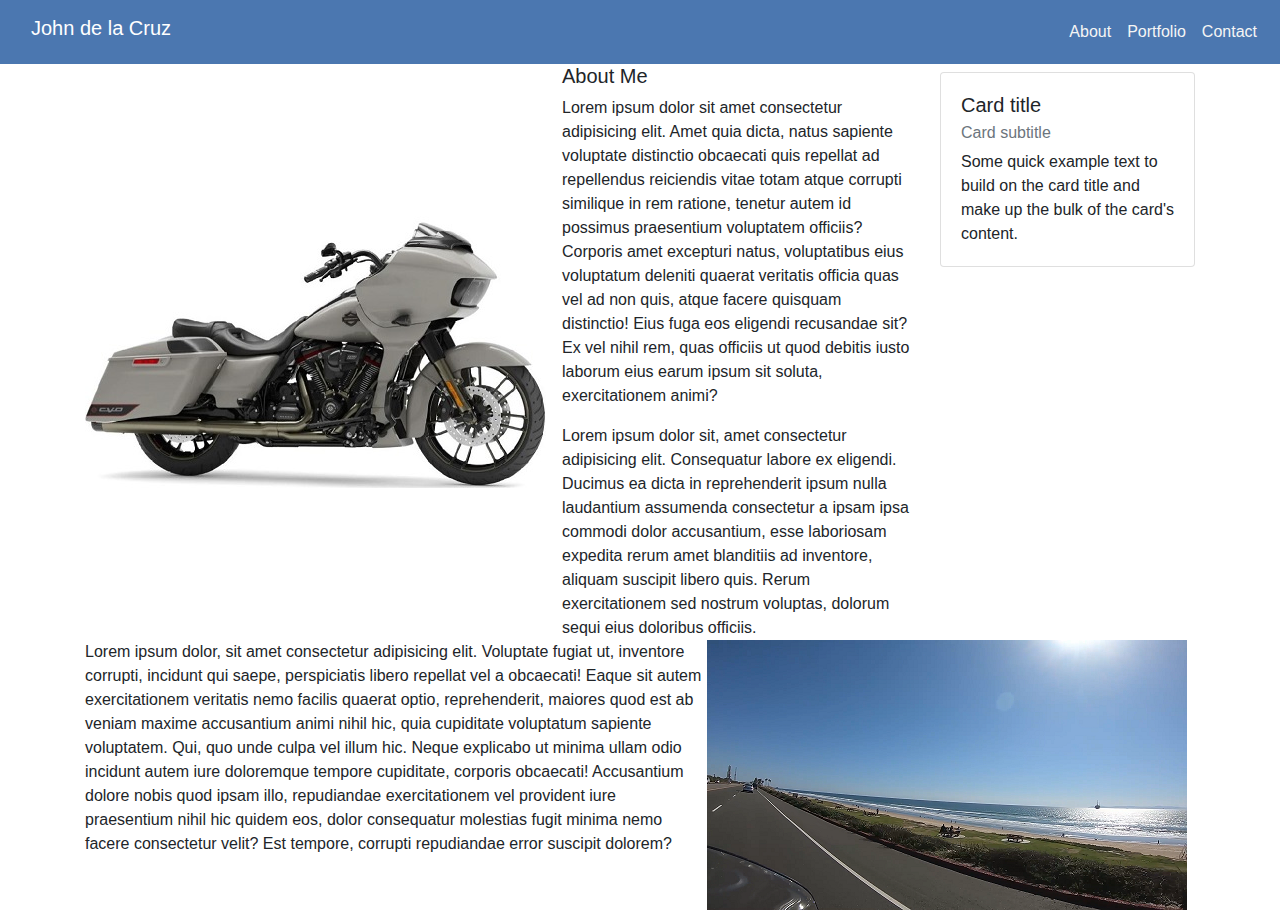
==== index.html @ 5c5d3110 "new" ====
<!doctype html>
<html lang="en">
  <head>

    
    <!-- Required meta tags -->
    <meta charset="utf-8">
    <meta name="viewport" content="width=device-width, initial-scale=1, shrink-to-fit=no">

  

    <!-- Bootstrap CSS -->
    <link rel="stylesheet" href="https://stackpath.bootstrapcdn.com/bootstrap/4.4.1/css/bootstrap.min.css" integrity="sha384-Vkoo8x4CGsO3+Hhxv8T/Q5PaXtkKtu6ug5TOeNV6gBiFeWPGFN9MuhOf23Q9Ifjh" crossorigin="anonymous">

    <title>About Me</title>
  </head>
  <body>
    



      <nav class="navbar navbar-expand-lg navbar-dark" style="background-color: rgba(0, 62, 143, 0.705);">
        <a class="navbar-brand mb-2 h1 col-sm-6" style="color: rgb(255, 255, 255);" >John de la Cruz</a>
        <button class="navbar-toggler" type="button" data-toggle="collapse" data-target="#navbarNav" aria-controls="navbarNav" aria-expanded="false" aria-label="Toggle navigation">
          <span class="navbar-toggler-icon"></span>
        </button>
        <div class="collapse navbar-collapse" id="navbarNav">
          <ul class="navbar-nav col-sm-4 ml-auto">
            <li class="nav-item active">
              <a class="nav-link" href="index.html" style="color:whitesmoke">About</a>
            </li>
            <li class="nav-item">
              <a class="nav-link" href="portfolio.html" style="color:whitesmoke">Portfolio</a>
            </li>
            <li class="nav-item">
              <a class="nav-link" href="contact.html" style="color:whitesmoke">Contact</a>
            </li>
            
          </ul>
        </div>
      </nav>


      <div class="container">
        <div class="row">
          <div class="col">
            <div class="media">
              <img src="images/rgport.jpg" class="align-self-center mr-3" alt="...">
              <div class="media-body">
                <h5 class="mt-0">About Me</h5>
                <p>Lorem ipsum dolor sit amet consectetur adipisicing elit. Amet quia dicta, natus sapiente voluptate distinctio obcaecati quis repellat ad repellendus reiciendis vitae totam atque corrupti similique in rem ratione, tenetur autem id possimus praesentium voluptatem officiis? Corporis amet excepturi natus, voluptatibus eius voluptatum deleniti quaerat veritatis officia quas vel ad non quis, atque facere quisquam distinctio! Eius fuga eos eligendi recusandae sit? Ex vel nihil rem, quas officiis ut quod debitis iusto laborum eius earum ipsum sit soluta, exercitationem animi?</p>
                <p class="mb-0">Lorem ipsum dolor sit, amet consectetur adipisicing elit. Consequatur labore ex eligendi. Ducimus ea dicta in reprehenderit ipsum nulla laudantium assumenda consectetur a ipsam ipsa commodi dolor accusantium, esse laboriosam expedita rerum amet blanditiis ad inventore, aliquam suscipit libero quis. Rerum exercitationem sed nostrum voluptas, dolorum sequi eius doloribus officiis.</p>
              </div>
            </div>
          </div>

          <div class="col-md-3">
            <div class="card mt-2">
              <div class="card-body">
                <h5 class="card-title">Card title</h5>
                <h6 class="card-subtitle mb-2 text-muted">Card subtitle</h6>
                <p class="card-text">Some quick example text to build on the card title and make up the bulk of the card's content.</p>
          </div>
        </div>
      </div>
        </div>

        <div class="row">
          <div class="col">
            <div class="media">
              <p>Lorem ipsum dolor, sit amet consectetur adipisicing elit. Voluptate fugiat ut, inventore corrupti, incidunt qui saepe, perspiciatis libero repellat vel a obcaecati! Eaque sit autem exercitationem veritatis nemo facilis quaerat optio, reprehenderit, maiores quod est ab veniam maxime accusantium animi nihil hic, quia cupiditate voluptatum sapiente voluptatem. Qui, quo unde culpa vel illum hic. Neque explicabo ut minima ullam odio incidunt autem iure doloremque tempore cupiditate, corporis obcaecati! Accusantium dolore nobis quod ipsam illo, repudiandae exercitationem vel provident iure praesentium nihil hic quidem eos, dolor consequatur molestias fugit minima nemo facere consectetur velit? Est tempore, corrupti repudiandae error suscipit dolorem?</p>              
              <img src="images/ride.png" class="align-self-center mr-2" alt="...">
             
            </div>
          </div>
        </div>
    
 











    
    <!-- Optional JavaScript -->
    <!-- jQuery first, then Popper.js, then Bootstrap JS -->
    <script src="https://code.jquery.com/jquery-3.4.1.slim.min.js" integrity="sha384-J6qa4849blE2+poT4WnyKhv5vZF5SrPo0iEjwBvKU7imGFAV0wwj1yYfoRSJoZ+n" crossorigin="anonymous"></script>
    <script src="https://cdn.jsdelivr.net/npm/popper.js@1.16.0/dist/umd/popper.min.js" integrity="sha384-Q6E9RHvbIyZFJoft+2mJbHaEWldlvI9IOYy5n3zV9zzTtmI3UksdQRVvoxMfooAo" crossorigin="anonymous"></script>
    <script src="https://stackpath.bootstrapcdn.com/bootstrap/4.4.1/js/bootstrap.min.js" integrity="sha384-wfSDF2E50Y2D1uUdj0O3uMBJnjuUD4Ih7YwaYd1iqfktj0Uod8GCExl3Og8ifwB6" crossorigin="anonymous"></script>
  </body>
</html>
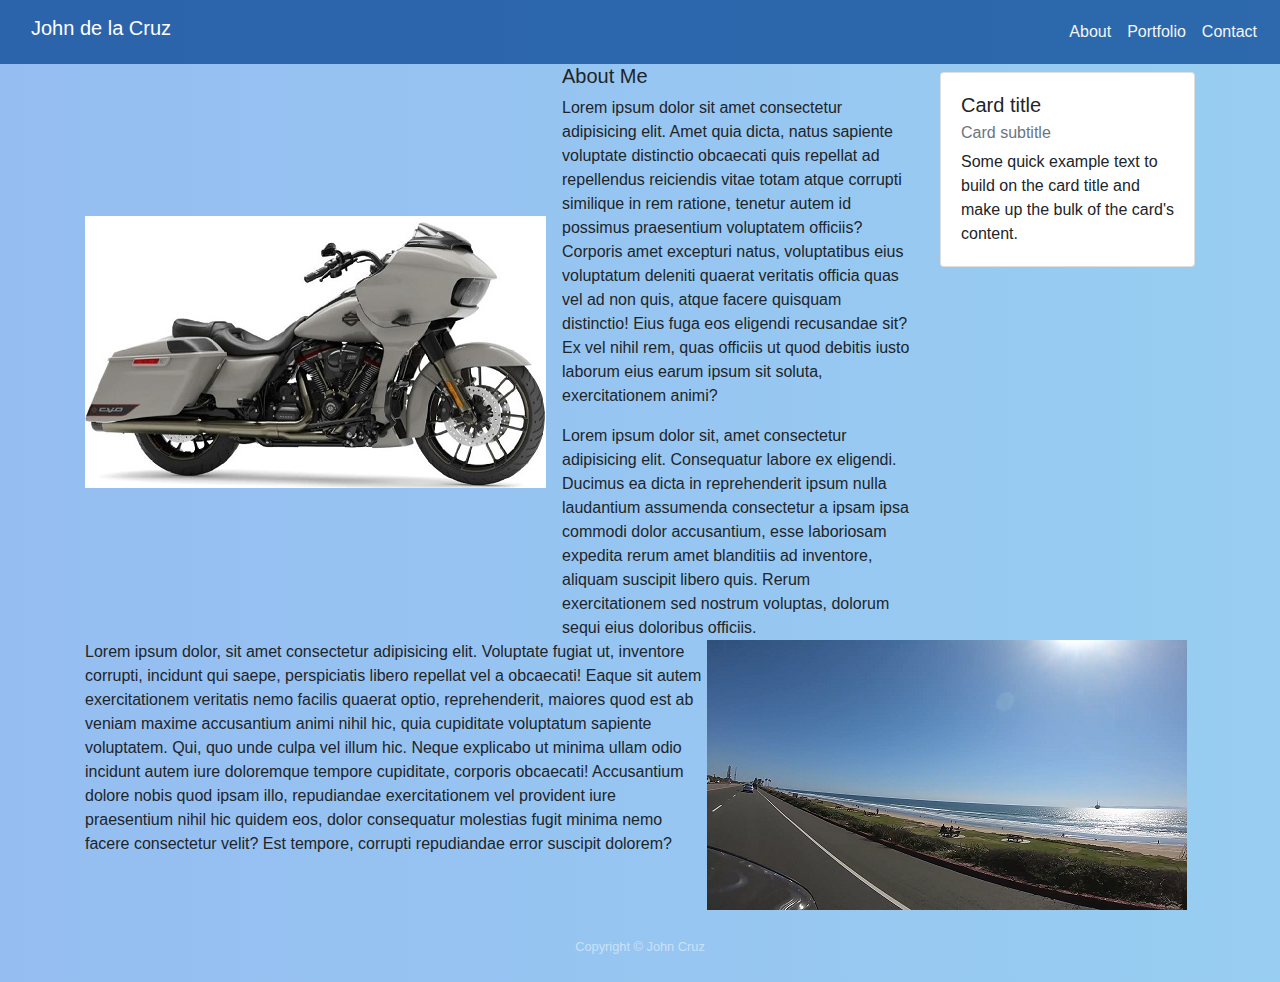
==== commit 6fcd5c7e: "stickyfooter" ====
--- a/index.html
+++ b/index.html
@@ -7,7 +7,7 @@
     <meta charset="utf-8">
     <meta name="viewport" content="width=device-width, initial-scale=1, shrink-to-fit=no">
 
-  
+    <link rel="stylesheet" type="text/css" href="style.css">
 
     <!-- Bootstrap CSS -->
     <link rel="stylesheet" href="https://stackpath.bootstrapcdn.com/bootstrap/4.4.1/css/bootstrap.min.css" integrity="sha384-Vkoo8x4CGsO3+Hhxv8T/Q5PaXtkKtu6ug5TOeNV6gBiFeWPGFN9MuhOf23Q9Ifjh" crossorigin="anonymous">
@@ -78,7 +78,22 @@
  
 
 
-
+        <body class="d-flex flex-column">
+          <div id="page-content">
+            <div class="container text-center">
+              <div class="row justify-content-center">
+                <div class="col-md-7">
+                 
+                </div>
+              </div>
+            </div>
+          </div>
+          <footer id="sticky-footer" class="py-4 bg text-white-50">
+            <div class="container text-center">
+              <small>Copyright &copy; John Cruz</small>
+            </div>
+          </footer>
+        </body>
 
 
 
--- a/style.css
+++ b/style.css
@@ -0,0 +1,20 @@
+
+html,
+body {
+  height: 100%;
+}
+
+#page-content {
+  flex: 1 0 auto;
+}
+
+#sticky-footer {
+  flex-shrink: none;
+}
+
+/* Other Classes for Page Styling */
+
+body {
+  background: #d2e2f3;
+  background: linear-gradient(to right, rgb(149, 189, 241), rgb(152, 206, 241));
+}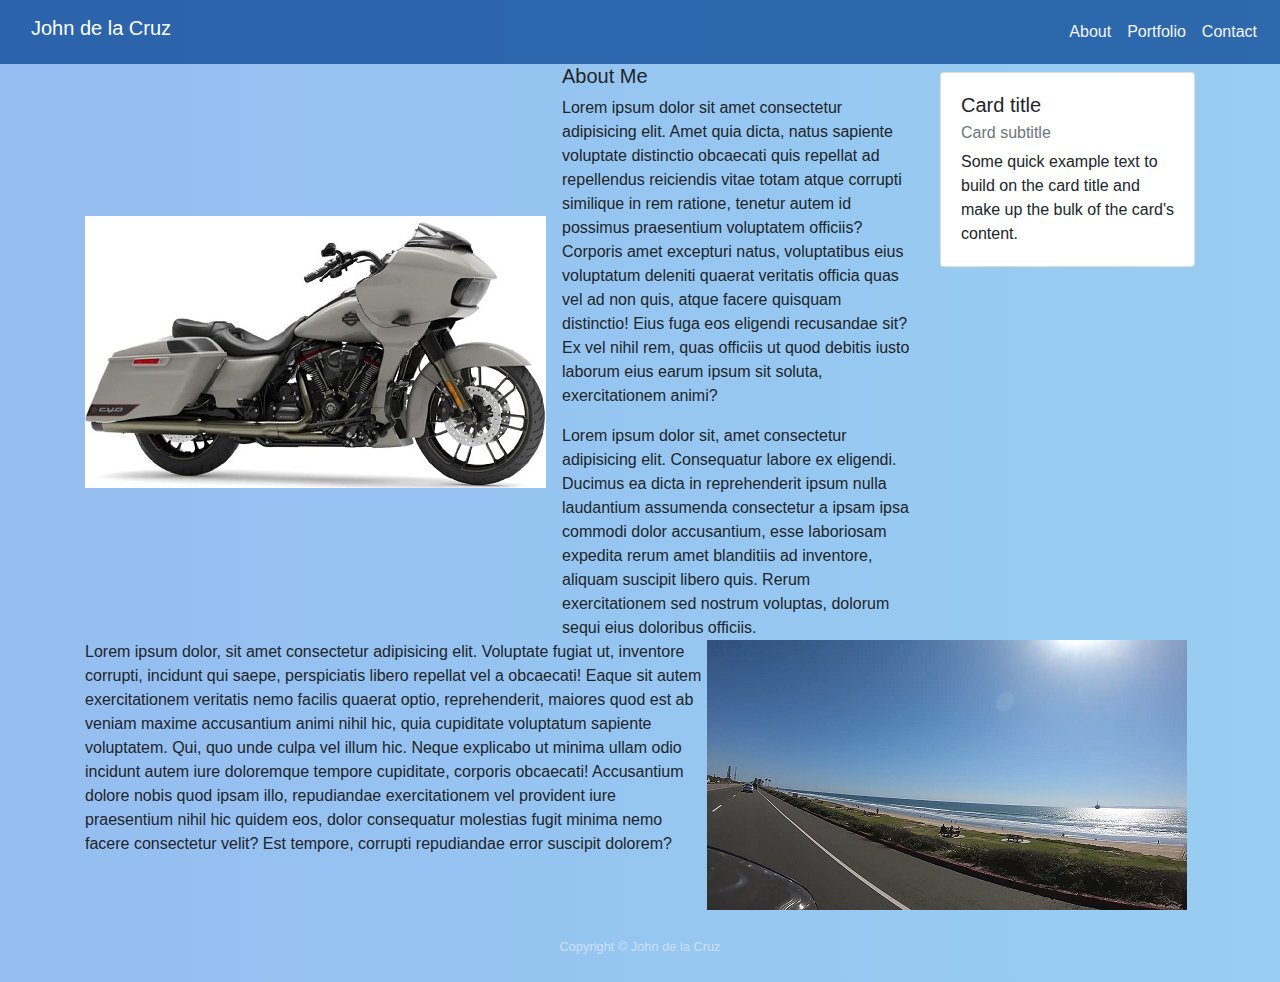
==== commit 6eb9ef04: "portfolio section code" ====
--- a/index.html
+++ b/index.html
@@ -90,7 +90,7 @@
           </div>
           <footer id="sticky-footer" class="py-4 bg text-white-50">
             <div class="container text-center">
-              <small>Copyright &copy; John Cruz</small>
+              <small>Copyright &copy; John de la Cruz</small>
             </div>
           </footer>
         </body>
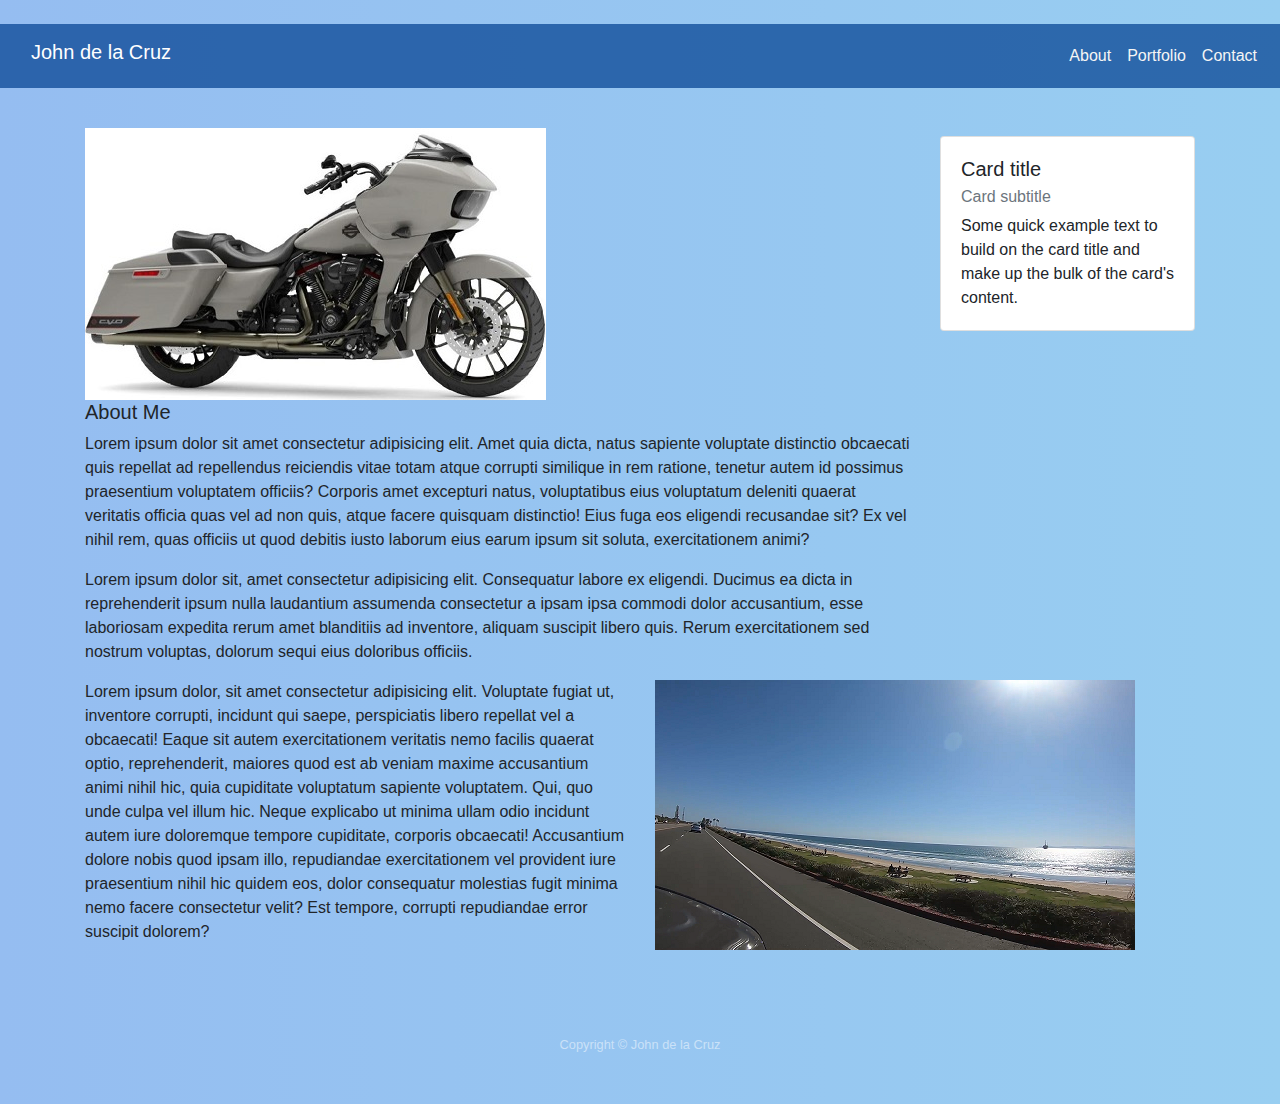
==== commit 221431c5: "updates" ====
--- a/index.html
+++ b/index.html
@@ -1,112 +1,122 @@
 <!doctype html>
 <html lang="en">
-  <head>
-
-    
-    <!-- Required meta tags -->
-    <meta charset="utf-8">
-    <meta name="viewport" content="width=device-width, initial-scale=1, shrink-to-fit=no">
-
-    <link rel="stylesheet" type="text/css" href="style.css">
-
-    <!-- Bootstrap CSS -->
-    <link rel="stylesheet" href="https://stackpath.bootstrapcdn.com/bootstrap/4.4.1/css/bootstrap.min.css" integrity="sha384-Vkoo8x4CGsO3+Hhxv8T/Q5PaXtkKtu6ug5TOeNV6gBiFeWPGFN9MuhOf23Q9Ifjh" crossorigin="anonymous">
-
-    <title>About Me</title>
-  </head>
-  <body>
-    
-
-
-
-      <nav class="navbar navbar-expand-lg navbar-dark" style="background-color: rgba(0, 62, 143, 0.705);">
-        <a class="navbar-brand mb-2 h1 col-sm-6" style="color: rgb(255, 255, 255);" >John de la Cruz</a>
-        <button class="navbar-toggler" type="button" data-toggle="collapse" data-target="#navbarNav" aria-controls="navbarNav" aria-expanded="false" aria-label="Toggle navigation">
-          <span class="navbar-toggler-icon"></span>
-        </button>
-        <div class="collapse navbar-collapse" id="navbarNav">
-          <ul class="navbar-nav col-sm-4 ml-auto">
-            <li class="nav-item active">
-              <a class="nav-link" href="index.html" style="color:whitesmoke">About</a>
-            </li>
-            <li class="nav-item">
-              <a class="nav-link" href="portfolio.html" style="color:whitesmoke">Portfolio</a>
-            </li>
-            <li class="nav-item">
-              <a class="nav-link" href="contact.html" style="color:whitesmoke">Contact</a>
-            </li>
-            
-          </ul>
-        </div>
-      </nav>
-
-
-      <div class="container">
-        <div class="row">
-          <div class="col">
-            <div class="media">
-              <img src="images/rgport.jpg" class="align-self-center mr-3" alt="...">
-              <div class="media-body">
-                <h5 class="mt-0">About Me</h5>
-                <p>Lorem ipsum dolor sit amet consectetur adipisicing elit. Amet quia dicta, natus sapiente voluptate distinctio obcaecati quis repellat ad repellendus reiciendis vitae totam atque corrupti similique in rem ratione, tenetur autem id possimus praesentium voluptatem officiis? Corporis amet excepturi natus, voluptatibus eius voluptatum deleniti quaerat veritatis officia quas vel ad non quis, atque facere quisquam distinctio! Eius fuga eos eligendi recusandae sit? Ex vel nihil rem, quas officiis ut quod debitis iusto laborum eius earum ipsum sit soluta, exercitationem animi?</p>
-                <p class="mb-0">Lorem ipsum dolor sit, amet consectetur adipisicing elit. Consequatur labore ex eligendi. Ducimus ea dicta in reprehenderit ipsum nulla laudantium assumenda consectetur a ipsam ipsa commodi dolor accusantium, esse laboriosam expedita rerum amet blanditiis ad inventore, aliquam suscipit libero quis. Rerum exercitationem sed nostrum voluptas, dolorum sequi eius doloribus officiis.</p>
-              </div>
-            </div>
-          </div>
-
-          <div class="col-md-3">
-            <div class="card mt-2">
-              <div class="card-body">
-                <h5 class="card-title">Card title</h5>
-                <h6 class="card-subtitle mb-2 text-muted">Card subtitle</h6>
-                <p class="card-text">Some quick example text to build on the card title and make up the bulk of the card's content.</p>
+​
+<head>
+​
+​
+  <!-- Required meta tags -->
+  <meta charset="utf-8">
+  <meta name="viewport" content="width=device-width, initial-scale=1, shrink-to-fit=no">
+​
+  <link rel="stylesheet" type="text/css" href="style.css">
+​
+  <!-- Bootstrap CSS -->
+  <link rel="stylesheet" href="https://stackpath.bootstrapcdn.com/bootstrap/4.4.1/css/bootstrap.min.css"
+    integrity="sha384-Vkoo8x4CGsO3+Hhxv8T/Q5PaXtkKtu6ug5TOeNV6gBiFeWPGFN9MuhOf23Q9Ifjh" crossorigin="anonymous">
+​
+  <title>About Me</title>
+</head>
+​
+<body>
+​
+  <nav class="navbar navbar-expand-lg navbar-dark" style="background-color: rgba(0, 62, 143, 0.705);">
+    <a class="navbar-brand mb-2 h1 col-sm-6" style="color: rgb(255, 255, 255);">John de la Cruz</a>
+    <button class="navbar-toggler" type="button" data-toggle="collapse" data-target="#navbarNav"
+      aria-controls="navbarNav" aria-expanded="false" aria-label="Toggle navigation">
+      <span class="navbar-toggler-icon"></span>
+    </button>
+    <div class="collapse navbar-collapse" id="navbarNav">
+      <ul class="navbar-nav col-sm-4 ml-auto">
+        <li class="nav-item active">
+          <a class="nav-link" href="index.html" style="color:whitesmoke">About</a>
+        </li>
+        <li class="nav-item">
+          <a class="nav-link" href="portfolio.html" style="color:whitesmoke">Portfolio</a>
+        </li>
+        <li class="nav-item">
+          <a class="nav-link" href="contact.html" style="color:whitesmoke">Contact</a>
+        </li>
+      </ul>
+    </div>
+  </nav>
+​
+​
+  <div class="container">
+    <div class="row mt-3">
+      <div class="col-md-9 col-sm-12">
+        <img src="images/rgport.jpg" class="align-self-center img-fluid" alt="...">
+        <h5 class="mt-0">About Me</h5>
+        <p>Lorem ipsum dolor sit amet consectetur adipisicing elit. Amet quia dicta, natus sapiente voluptate
+          distinctio obcaecati quis repellat ad repellendus reiciendis vitae totam atque corrupti similique in rem
+          ratione, tenetur autem id possimus praesentium voluptatem officiis? Corporis amet excepturi natus,
+          voluptatibus eius voluptatum deleniti quaerat veritatis officia quas vel ad non quis, atque facere
+          quisquam distinctio! Eius fuga eos eligendi recusandae sit? Ex vel nihil rem, quas officiis ut quod
+          debitis iusto laborum eius earum ipsum sit soluta, exercitationem animi?</p>
+        <p class="mb-0">Lorem ipsum dolor sit, amet consectetur adipisicing elit. Consequatur labore ex eligendi.
+          Ducimus ea dicta in reprehenderit ipsum nulla laudantium assumenda consectetur a ipsam ipsa commodi dolor
+          accusantium, esse laboriosam expedita rerum amet blanditiis ad inventore, aliquam suscipit libero quis.
+          Rerum exercitationem sed nostrum voluptas, dolorum sequi eius doloribus officiis.</p>
+      </div>
+​
+      <div class="col-md-3 col-sm-12">
+        <div class="card mt-2">
+          <div class="card-body">
+            <h5 class="card-title">Card title</h5>
+            <h6 class="card-subtitle mb-2 text-muted">Card subtitle</h6>
+            <p class="card-text">Some quick example text to build on the card title and make up the bulk of the card's
+              content.</p>
           </div>
         </div>
       </div>
+    </div>
+    <div class="row mt-3">
+      <div class="col-md-6 col-sm-12">
+          <p>Lorem ipsum dolor, sit amet consectetur adipisicing elit. Voluptate fugiat ut, inventore corrupti, incidunt
+            qui saepe, perspiciatis libero repellat vel a obcaecati! Eaque sit autem exercitationem veritatis nemo
+            facilis quaerat optio, reprehenderit, maiores quod est ab veniam maxime accusantium animi nihil hic, quia
+            cupiditate voluptatum sapiente voluptatem. Qui, quo unde culpa vel illum hic. Neque explicabo ut minima
+            ullam odio incidunt autem iure doloremque tempore cupiditate, corporis obcaecati! Accusantium dolore nobis
+            quod ipsam illo, repudiandae exercitationem vel provident iure praesentium nihil hic quidem eos, dolor
+            consequatur molestias fugit minima nemo facere consectetur velit? Est tempore, corrupti repudiandae error
+            suscipit dolorem?</p>
         </div>
-
-        <div class="row">
-          <div class="col">
-            <div class="media">
-              <p>Lorem ipsum dolor, sit amet consectetur adipisicing elit. Voluptate fugiat ut, inventore corrupti, incidunt qui saepe, perspiciatis libero repellat vel a obcaecati! Eaque sit autem exercitationem veritatis nemo facilis quaerat optio, reprehenderit, maiores quod est ab veniam maxime accusantium animi nihil hic, quia cupiditate voluptatum sapiente voluptatem. Qui, quo unde culpa vel illum hic. Neque explicabo ut minima ullam odio incidunt autem iure doloremque tempore cupiditate, corporis obcaecati! Accusantium dolore nobis quod ipsam illo, repudiandae exercitationem vel provident iure praesentium nihil hic quidem eos, dolor consequatur molestias fugit minima nemo facere consectetur velit? Est tempore, corrupti repudiandae error suscipit dolorem?</p>              
-              <img src="images/ride.png" class="align-self-center mr-2" alt="...">
-             
-            </div>
+        <div class="col-md-6 col-sm-12">
+          <img src="images/ride.png" class="align-self-center img-fluid" alt="...">
+        </div>
+      </div>
+    </div>
+    <div id="page-content">
+      <div class="container text-center">
+        <div class="row justify-content-center">
+          <div class="col-md-7">
+​
           </div>
         </div>
-    
- 
-
-
-        <body class="d-flex flex-column">
-          <div id="page-content">
-            <div class="container text-center">
-              <div class="row justify-content-center">
-                <div class="col-md-7">
-                 
-                </div>
-              </div>
-            </div>
-          </div>
-          <footer id="sticky-footer" class="py-4 bg text-white-50">
-            <div class="container text-center">
-              <small>Copyright &copy; John de la Cruz</small>
-            </div>
-          </footer>
-        </body>
-
-
-
-
-
-
-
-
-    
-    <!-- Optional JavaScript -->
-    <!-- jQuery first, then Popper.js, then Bootstrap JS -->
-    <script src="https://code.jquery.com/jquery-3.4.1.slim.min.js" integrity="sha384-J6qa4849blE2+poT4WnyKhv5vZF5SrPo0iEjwBvKU7imGFAV0wwj1yYfoRSJoZ+n" crossorigin="anonymous"></script>
-    <script src="https://cdn.jsdelivr.net/npm/popper.js@1.16.0/dist/umd/popper.min.js" integrity="sha384-Q6E9RHvbIyZFJoft+2mJbHaEWldlvI9IOYy5n3zV9zzTtmI3UksdQRVvoxMfooAo" crossorigin="anonymous"></script>
-    <script src="https://stackpath.bootstrapcdn.com/bootstrap/4.4.1/js/bootstrap.min.js" integrity="sha384-wfSDF2E50Y2D1uUdj0O3uMBJnjuUD4Ih7YwaYd1iqfktj0Uod8GCExl3Og8ifwB6" crossorigin="anonymous"></script>
-  </body>
+      </div>
+    </div>
+​
+</body>
+<footer id="sticky-footer" class="py-4 bg text-white-50">
+  <div class="container text-center">
+    <small>Copyright &copy; John de la Cruz</small>
+  </div>
+</footer>
+​
+​
+​
+​
+​
+​
+​
+​
+<!-- Optional JavaScript -->
+<!-- jQuery first, then Popper.js, then Bootstrap JS -->
+<script src="https://code.jquery.com/jquery-3.4.1.slim.min.js"
+  integrity="sha384-J6qa4849blE2+poT4WnyKhv5vZF5SrPo0iEjwBvKU7imGFAV0wwj1yYfoRSJoZ+n" crossorigin="anonymous"></script>
+<script src="https://cdn.jsdelivr.net/npm/popper.js@1.16.0/dist/umd/popper.min.js"
+  integrity="sha384-Q6E9RHvbIyZFJoft+2mJbHaEWldlvI9IOYy5n3zV9zzTtmI3UksdQRVvoxMfooAo" crossorigin="anonymous"></script>
+<script src="https://stackpath.bootstrapcdn.com/bootstrap/4.4.1/js/bootstrap.min.js"
+  integrity="sha384-wfSDF2E50Y2D1uUdj0O3uMBJnjuUD4Ih7YwaYd1iqfktj0Uod8GCExl3Og8ifwB6" crossorigin="anonymous"></script>
+</body>
+​
 </html>